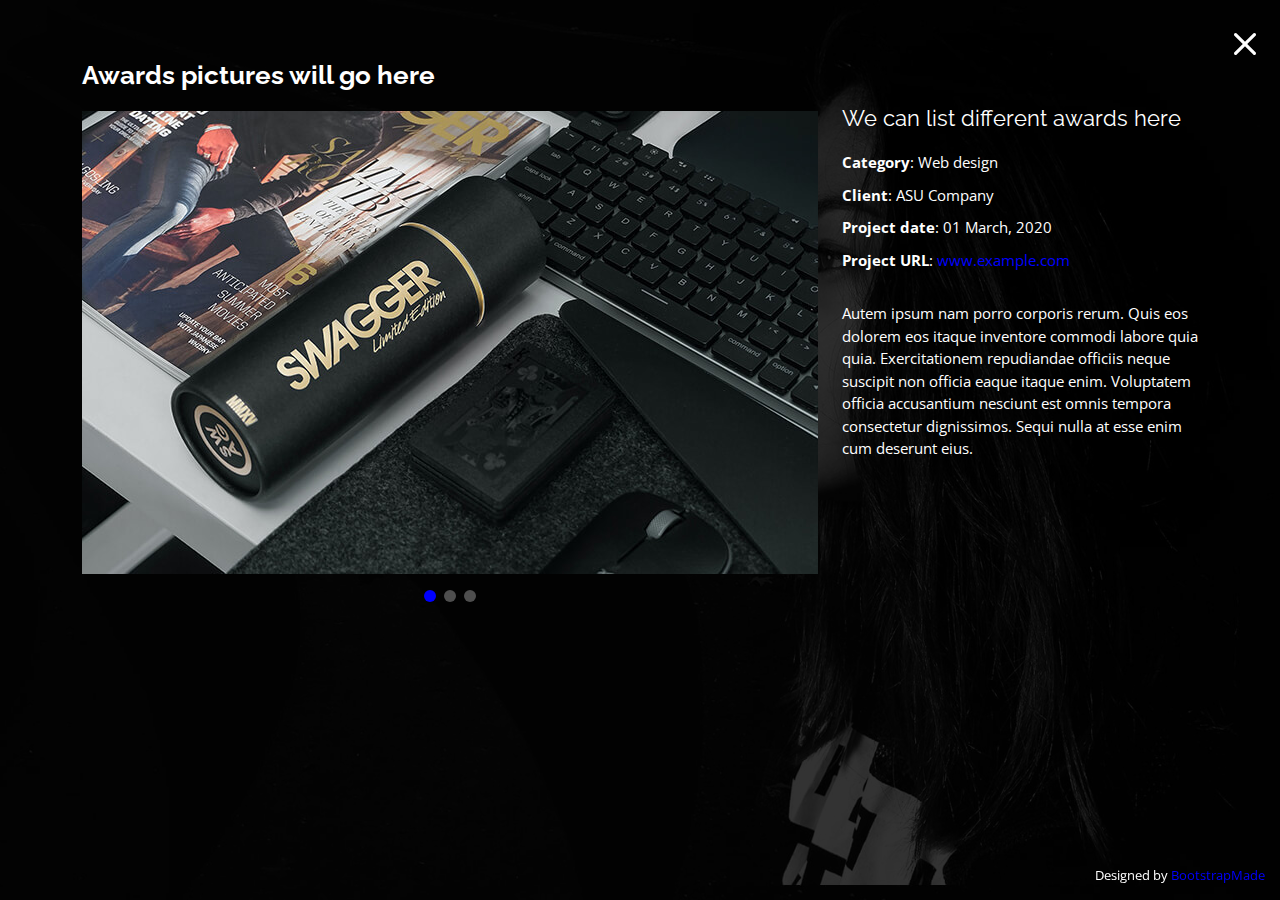
==== awards.html @ 4fab2ccc "small updates, also added awards page" ====
<!DOCTYPE html>
<html lang="en">

<head>
  <meta charset="utf-8">
  <meta content="width=device-width, initial-scale=1.0" name="viewport">

  <title>Portfolio Details - Personal Bootstrap Template</title>
  <meta content="" name="description">
  <meta content="" name="keywords">

  <!-- Favicons -->
  <link href="assets/img/favicon.png" rel="icon">
  <link href="assets/img/apple-touch-icon.png" rel="apple-touch-icon">

  <!-- Google Fonts -->
  <link
    href="https://fonts.googleapis.com/css?family=Open+Sans:300,300i,400,400i,600,600i,700,700i|Raleway:300,300i,400,400i,500,500i,600,600i,700,700i|Poppins:300,300i,400,400i,500,500i,600,600i,700,700i"
    rel="stylesheet">

  <!-- Vendor CSS Files -->
  <link href="assets/vendor/bootstrap/css/bootstrap.min.css" rel="stylesheet">
  <link href="assets/vendor/bootstrap-icons/bootstrap-icons.css" rel="stylesheet">
  <link href="assets/vendor/boxicons/css/boxicons.min.css" rel="stylesheet">
  <link href="assets/vendor/glightbox/css/glightbox.min.css" rel="stylesheet">
  <link href="assets/vendor/remixicon/remixicon.css" rel="stylesheet">
  <link href="assets/vendor/swiper/swiper-bundle.min.css" rel="stylesheet">

  <!-- Template Main CSS File -->
  <link href="assets/css/style.css" rel="stylesheet">

  <!-- =======================================================
  * Template Name: Personal - v4.7.0
  * Template URL: https://bootstrapmade.com/personal-free-resume-bootstrap-template/
  * Author: BootstrapMade.com
  * License: https://bootstrapmade.com/license/
  ======================================================== -->
</head>

<body>

  <main id="main">

    <!-- ======= Portfolio Details ======= -->
    <div id="portfolio-details" class="portfolio-details">
      <div class="container">

        <div class="row">

          <div class="col-lg-8">
            <h2 class="portfolio-title">Awards pictures will go here</h2>

            <div class="portfolio-details-slider swiper">
              <div class="swiper-wrapper align-items-center">

                <div class="swiper-slide">
                  <img src="assets/img/portfolio/portfolio-details-1.jpg" alt="">
                </div>

                <div class="swiper-slide">
                  <img src="assets/img/portfolio/portfolio-details-2.jpg" alt="">
                </div>

                <div class="swiper-slide">
                  <img src="assets/img/portfolio/portfolio-details-3.jpg" alt="">
                </div>

              </div>
              <div class="swiper-pagination"></div>
            </div>

          </div>

          <div class="col-lg-4 portfolio-info">
            <h3>We can list different awards here</h3>
            <ul>
              <li><strong>Category</strong>: Web design</li>
              <li><strong>Client</strong>: ASU Company</li>
              <li><strong>Project date</strong>: 01 March, 2020</li>
              <li><strong>Project URL</strong>: <a href="#">www.example.com</a></li>
            </ul>

            <p>
              Autem ipsum nam porro corporis rerum. Quis eos dolorem eos itaque inventore commodi labore quia quia.
              Exercitationem repudiandae officiis neque suscipit non officia eaque itaque enim. Voluptatem officia
              accusantium nesciunt est omnis tempora consectetur dignissimos. Sequi nulla at esse enim cum deserunt
              eius.
            </p>
          </div>

        </div>

      </div>
    </div><!-- End Portfolio Details -->

    <a class="bi-holder" href="#about" onclick="javascript:history.go(-1)">
      <i class="bi bi-x" ></i>
    </a>

  </main><!-- End #main -->

  <div class="credits">
    <!-- All the links in the footer should remain intact. -->
    <!-- You can delete the links only if you purchased the pro version. -->
    <!-- Licensing information: https://bootstrapmade.com/license/ -->
    <!-- Purchase the pro version with working PHP/AJAX contact form: https://bootstrapmade.com/personal-free-resume-bootstrap-template/ -->
    Designed by <a href="https://bootstrapmade.com/">BootstrapMade</a>
  </div>

  <!-- Vendor JS Files -->
  <script src="assets/vendor/purecounter/purecounter.js"></script>
  <script src="assets/vendor/bootstrap/js/bootstrap.bundle.min.js"></script>
  <script src="assets/vendor/glightbox/js/glightbox.min.js"></script>
  <script src="assets/vendor/isotope-layout/isotope.pkgd.min.js"></script>
  <script src="assets/vendor/swiper/swiper-bundle.min.js"></script>
  <script src="assets/vendor/waypoints/noframework.waypoints.js"></script>
  <script src="assets/vendor/php-email-form/validate.js"></script>

  <!-- Template Main JS File -->
  <script src="assets/js/main.js"></script>

</body>

</html>
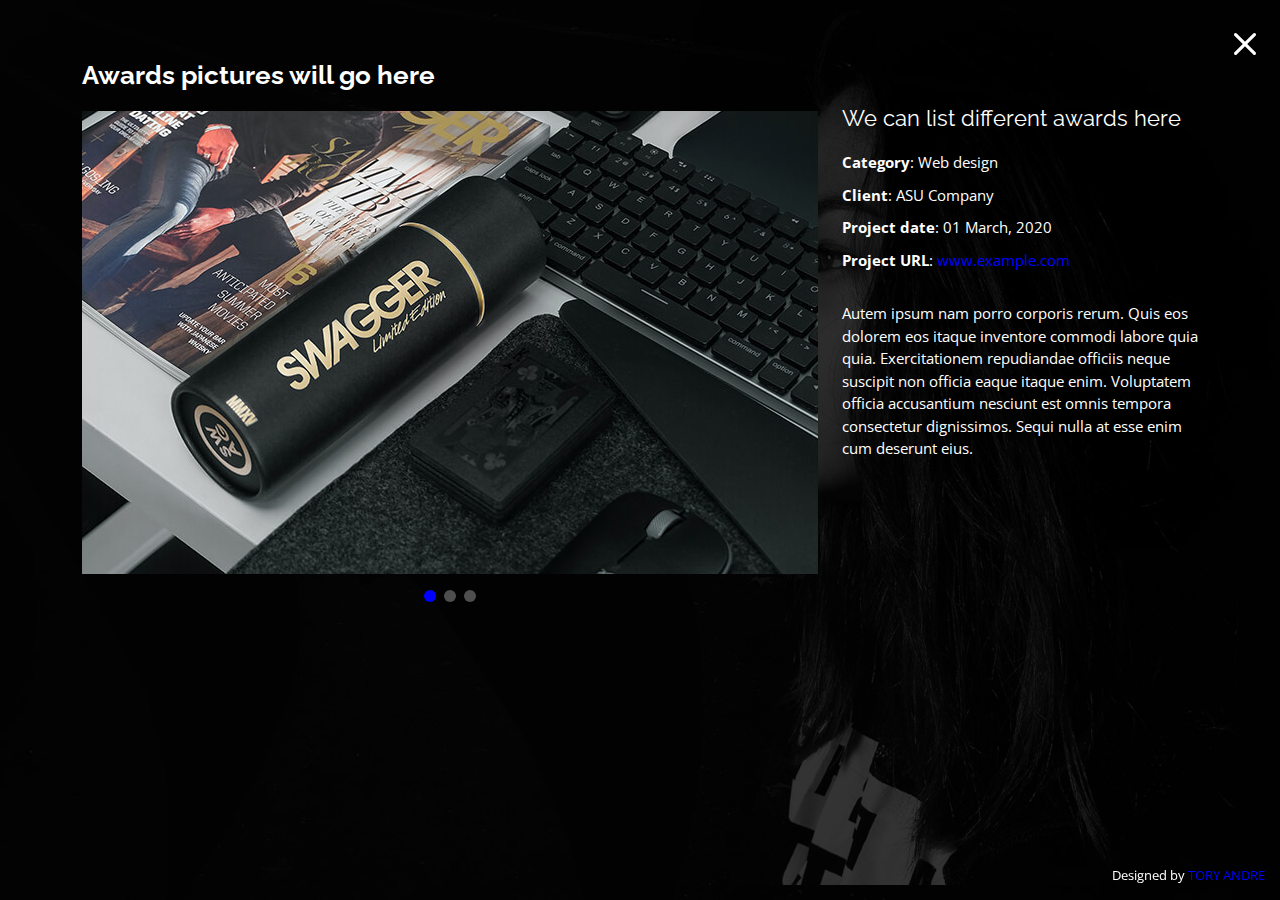
==== commit 68fccdb1: "misc update" ====
--- a/awards.html
+++ b/awards.html
@@ -5,7 +5,7 @@
   <meta charset="utf-8">
   <meta content="width=device-width, initial-scale=1.0" name="viewport">
 
-  <title>Portfolio Details - Personal Bootstrap Template</title>
+  <title>Portfolio Details - Tory Andre Personal Portfolio</title>
   <meta content="" name="description">
   <meta content="" name="keywords">
 
@@ -104,7 +104,7 @@
     <!-- You can delete the links only if you purchased the pro version. -->
     <!-- Licensing information: https://bootstrapmade.com/license/ -->
     <!-- Purchase the pro version with working PHP/AJAX contact form: https://bootstrapmade.com/personal-free-resume-bootstrap-template/ -->
-    Designed by <a href="https://bootstrapmade.com/">BootstrapMade</a>
+    Designed by <a href="https://bootstrapmade.com/">TORY ANDRE</a>
   </div>
 
   <!-- Vendor JS Files -->
